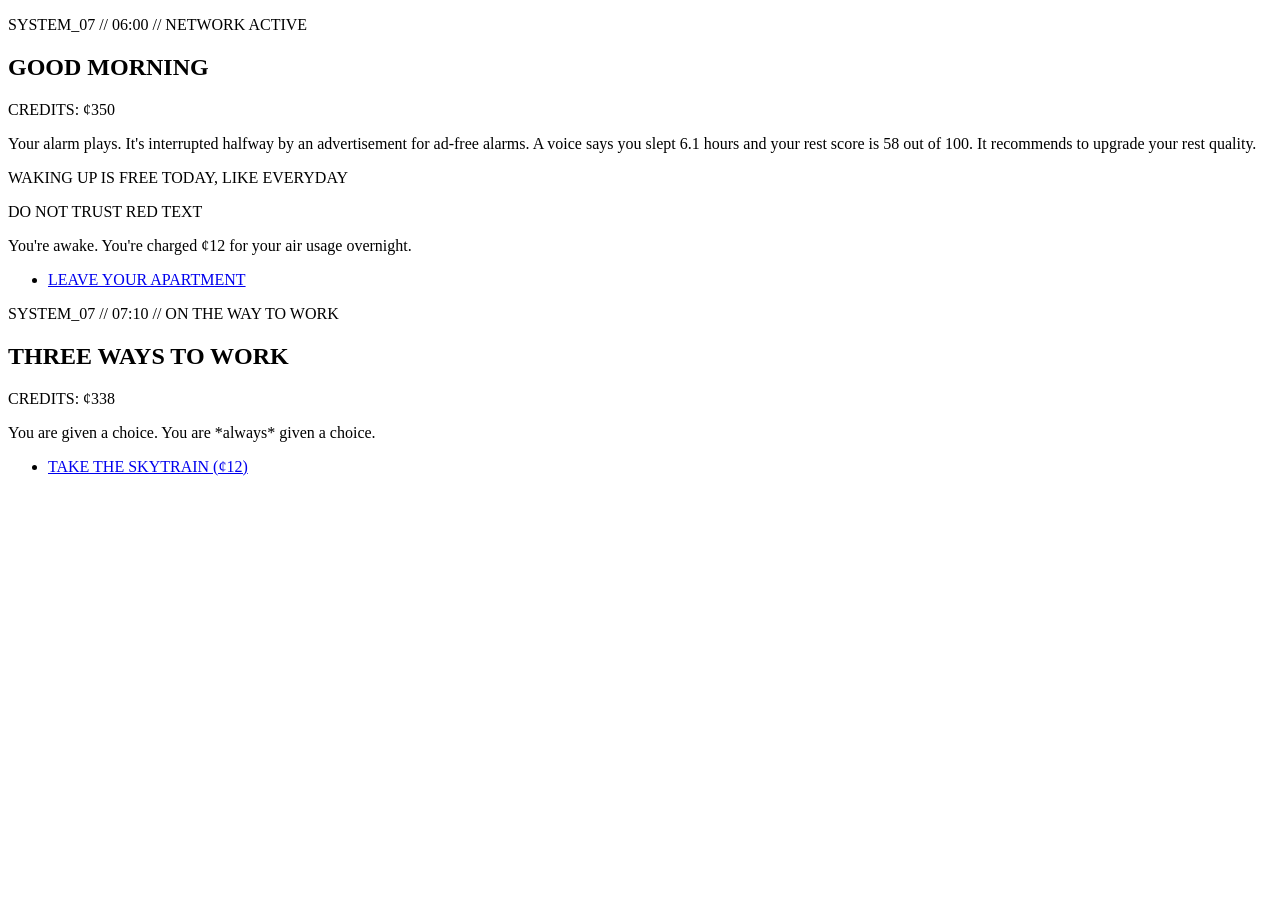
==== index.html @ 9079e986 "added ways tow ork#	modified:   index.html" ====
<!doctype html>
<html lang="en">
<head>
<meta charset="utf-8">
<meta name="viewport" content="width=device-width, initial-scale=1">

<title>SYSTEM_07</title>
<link rel="preconnect" href="https://fonts.googleapis.com">
<link rel="preconnect" href="https://fonts.gstatic.com" crossorigin>
<link href="https://fonts.googleapis.com/css2?family=Rajdhani:wght@400;500;600;700&display=swap" rel="stylesheet">
<link rel="stylesheet" href="styles.css">
</head>

<body>
	<section class="page" id="wake">
		<p class="system">SYSTEM_07 // 06:00 // NETWORK ACTIVE</p>
		<h1>GOOD MORNING</h1>
		<p class="credits">CREDITS: ¢350</p>
		<p>Your alarm plays. It's interrupted halfway by an advertisement for ad-free alarms. A voice says you slept 6.1 hours and your rest score is 58 out of 100. It recommends to upgrade your rest quality.</p>
		<p class="redheader">WAKING UP IS FREE TODAY, LIKE EVERYDAY</p>
		<p class="warning">DO NOT TRUST RED TEXT</p>
		<p>You're awake. You're charged ¢12 for your air usage overnight.</p>
		

		<ul>
			<li>
				<a href="#commute">LEAVE YOUR APARTMENT</a>
			</li>
		</ul>
	</section>

	<section class="page" id="commute">
		<p class="system">SYSTEM_07 // 07:10 // ON THE WAY TO WORK</p>
		<h1>THREE WAYS TO WORK</h1>
		<p class="credits">CREDITS: ¢338</p>
		<p>You are given a choice. You are *always* given a choice.</p>
		<ul>
			<li>
				<a href="#work">TAKE THE SKYTRAIN (¢12)</a>
			</li>
		</ul>
	
	
	
	
	
	
	
	
	
	</section>

</body>
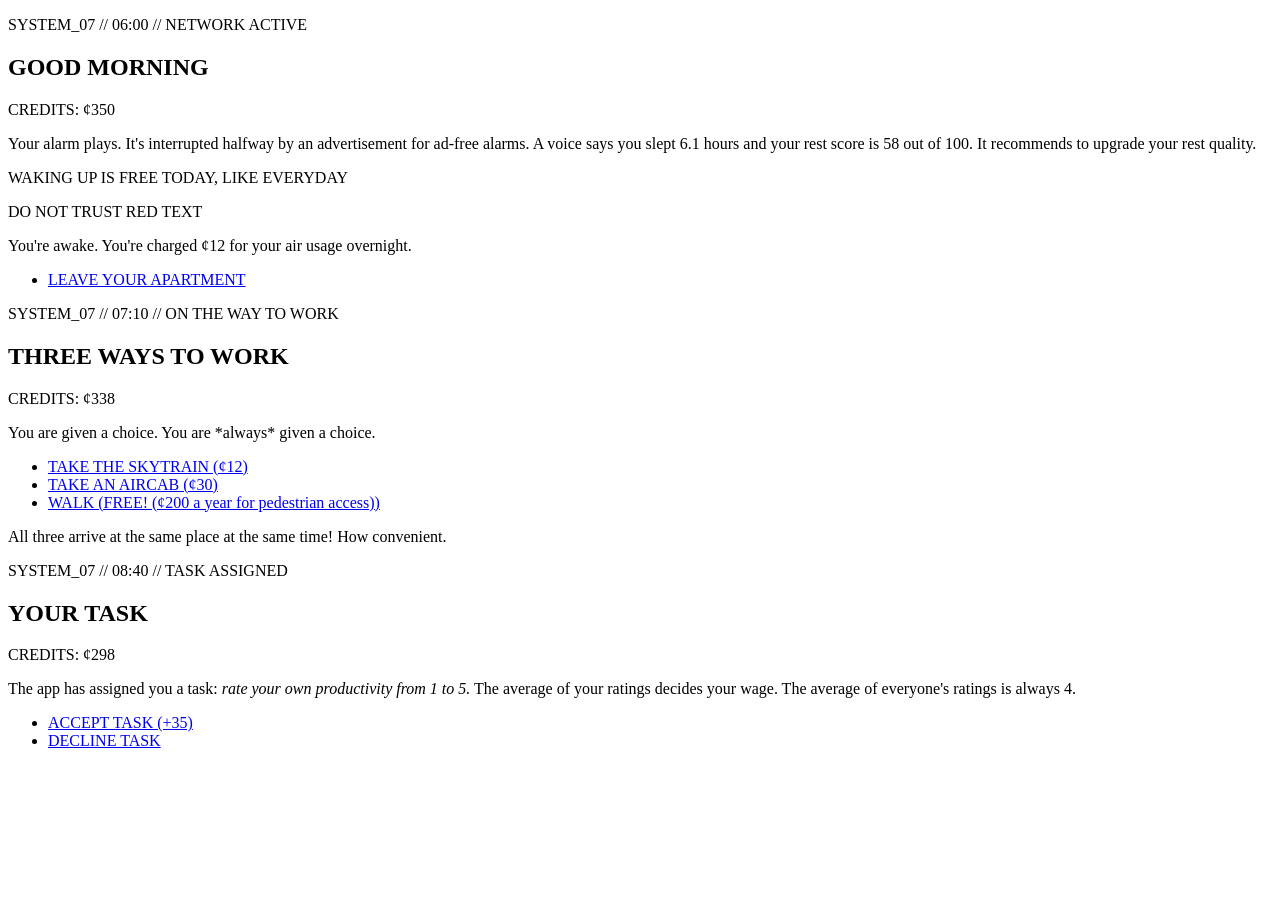
==== commit 2f62a76b: "work section" ====
--- a/index.html
+++ b/index.html
@@ -38,16 +38,35 @@
 			<li>
 				<a href="#work">TAKE THE SKYTRAIN (¢12)</a>
 			</li>
+			<li>
+				<a href="#work">TAKE AN AIRCAB (¢30)</a>
+			</li>
+			<li>
+				<a href="#work">WALK (FREE! (¢200 a year for pedestrian access))</a>
+			</li>
 		</ul>
-	
-	
-	
-	
-	
-	
-	
-	
+
+		<p>All three arrive at the same place at the same time! How convenient.</p>
 	
 	</section>
 
+
+	<section class="page" id="work">
+	<p class="system">SYSTEM_07 // 08:40 // TASK ASSIGNED</p>
+		<h1>YOUR TASK</h1>
+		<p class="credits">CREDITS: ¢298</p>
+		<p>The app has assigned you a task: <em>rate your own productivity from 1 to 5.</em> The average of your ratings decides your wage. The average of everyone's ratings is always 4.</p>		
+		<ul>
+			<li>
+				<a href="#lunch">ACCEPT TASK (+35)</a>
+			</li>
+			<li>
+				<a href="#terms">DECLINE TASK</a>
+			</li>
+		</ul>
+	</section>
+
+
+	
+
 </body>
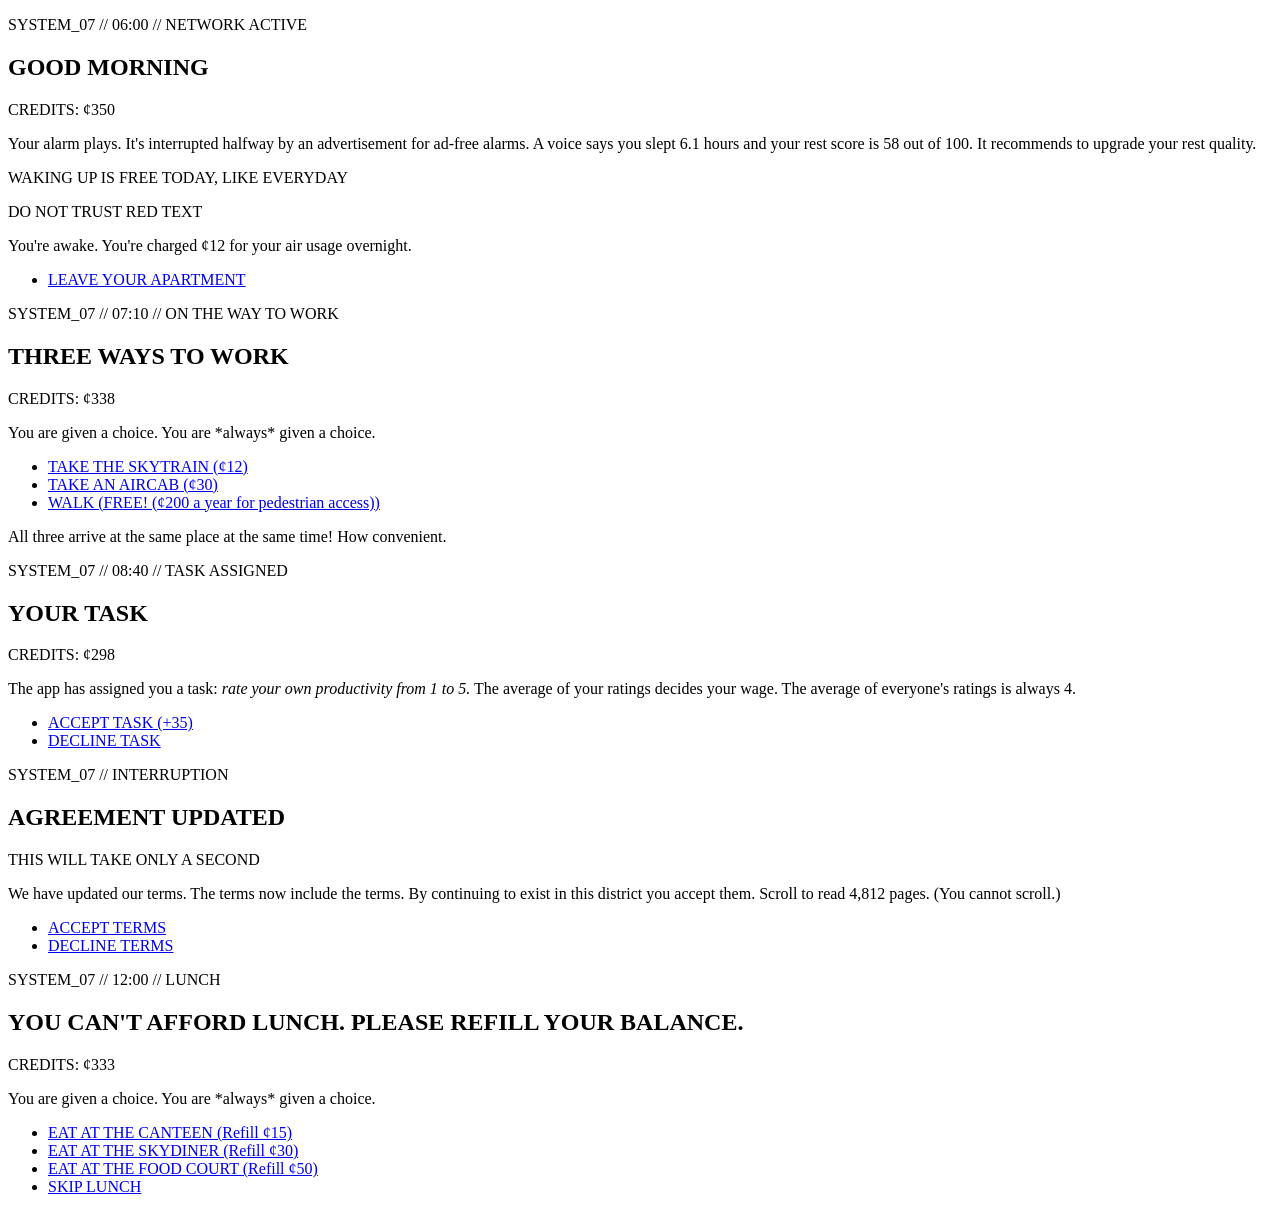
==== commit 545fa5e9: "added lunch" ====
--- a/index.html
+++ b/index.html
@@ -66,7 +66,41 @@
 		</ul>
 	</section>
 
+<section class="page" id="terms">
+	<p class="system">SYSTEM_07 // INTERRUPTION</p>
+	<h1> AGREEMENT UPDATED </h1>
+	<p class="redheader">THIS WILL TAKE ONLY A SECOND</p>
+	<p>We have updated our terms. The terms now include the terms. By continuing to exist in this district you accept them. Scroll to read 4,812 pages. (You cannot scroll.)</p>
+	<ul>
+		<li>
+			<a href="#lunch">ACCEPT TERMS</a>
+		</li>
+		<li>
+			<a href="#terms">DECLINE TERMS</a>
+		</li>
 
-	
+	</ul>
+
+</section>
+
+<section class="page" id="lunch">
+	<p class="system">SYSTEM_07 // 12:00 // LUNCH</p>
+	<h1>YOU CAN'T AFFORD LUNCH. PLEASE REFILL YOUR BALANCE.</h1>
+	<p class="credits">CREDITS: ¢333</p>
+	<p>You are given a choice. You are *always* given a choice.</p>
+	<ul>
+		<li>
+			<a href="#evening">EAT AT THE CANTEEN (Refill ¢15)</a>
+		</li>
+		<li>
+			<a href="#evening">EAT AT THE SKYDINER (Refill ¢30)</a>
+		</li>
+		<li>
+			<a href="#evening">EAT AT THE FOOD COURT (Refill ¢50)</a>
+		</li>
+		<li>
+			<a href="#evening">SKIP LUNCH</a>
+		</li>
+	</ul>
 
 </body>
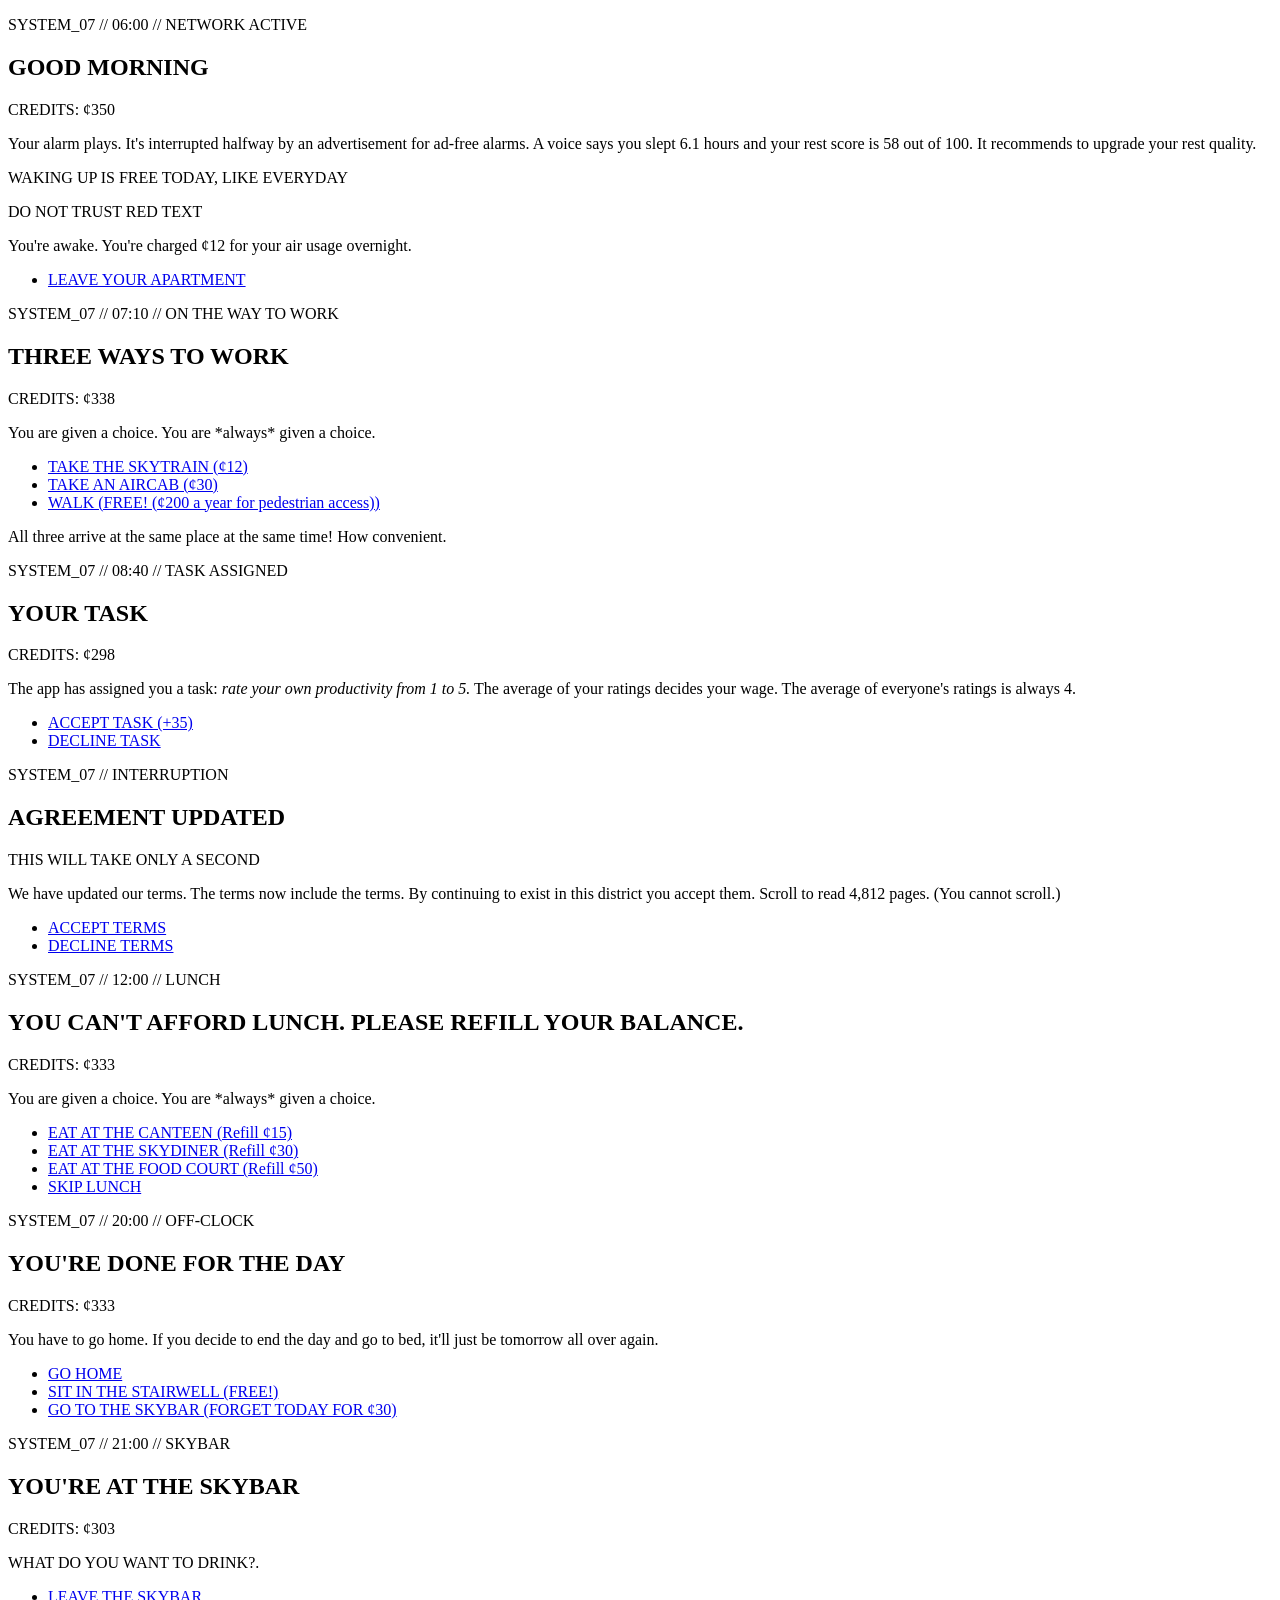
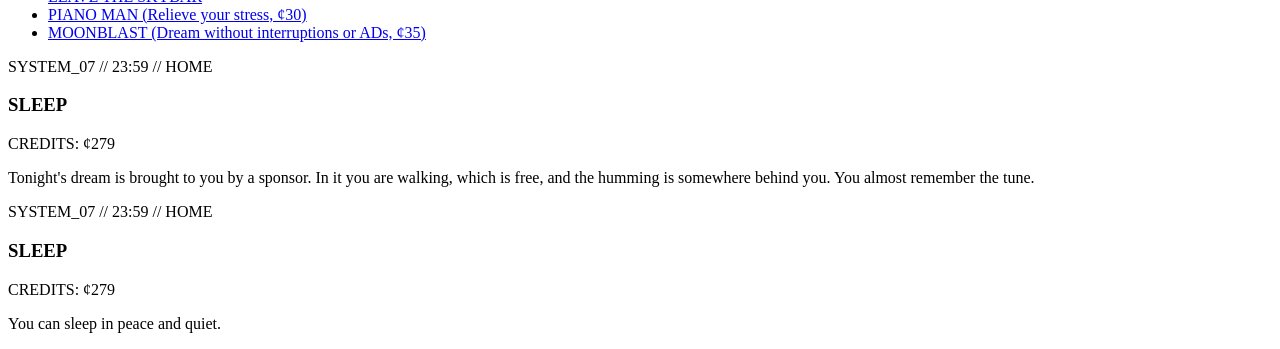
==== commit 3815d49b: "added new sections" ====
--- a/index.html
+++ b/index.html
@@ -102,5 +102,57 @@
 			<a href="#evening">SKIP LUNCH</a>
 		</li>
 	</ul>
+</section>
 
+<section class="page" id="evening">
+	<p class="system">SYSTEM_07 // 20:00 // OFF-CLOCK</p>
+	<h1>YOU'RE DONE FOR THE DAY</h1>
+	<p class="credits">CREDITS: ¢333</p>
+	<p>You have to go home. If you decide to end the day and go to bed, it'll just be tomorrow all over again.</p>
+	<ul>
+		<li>
+			<a href="#home">GO HOME</a>
+		</li>
+		<li>
+			<a href="#home">SIT IN THE STAIRWELL (FREE!)</a>
+		</li>
+		<li>
+			<a href="#bar">GO TO THE SKYBAR (FORGET TODAY FOR ¢30)</a>
+		</li>
+	</ul>
+</section>
+
+<section class="page" id="bar">
+	<p class="system">SYSTEM_07 // 21:00 // SKYBAR</p>
+	<h1>YOU'RE AT THE SKYBAR</h1>
+	<p class="credits">CREDITS: ¢303</p>
+	<p>WHAT DO YOU WANT TO DRINK?.</p>
+	<ul>
+		<li>
+			<a href="#home">LEAVE THE SKYBAR</a>
+		</li>
+		<li>
+			<a href="#home">PIANO MAN (Relieve your stress, ¢30)</a>
+		</li>
+		<li>
+			<a href="#homefree">MOONBLAST (Dream without interruptions or ADs, ¢35)</a>
+		</li>
+	</ul>
+</section>
+
+<section> 
+<section class="page" id="home">
+	<p class="system">SYSTEM_07 // 23:59 // HOME</p>
+	<h1>SLEEP</h1>
+	<p class="credits">CREDITS: ¢279</p>
+	<p>Tonight's dream is brought to you by a sponsor. In it you are walking, which is free, and the humming is somewhere behind you. You almost remember the tune.</p>
+</section>
+
+
+<section class="page" id="homefree">
+	<p class="system">SYSTEM_07 // 23:59 // HOME</p>
+	<h1>SLEEP</h1>
+	<p class="credits">CREDITS: ¢279</p>
+	<p>You can sleep in peace and quiet.</p>
+</section>
 </body>
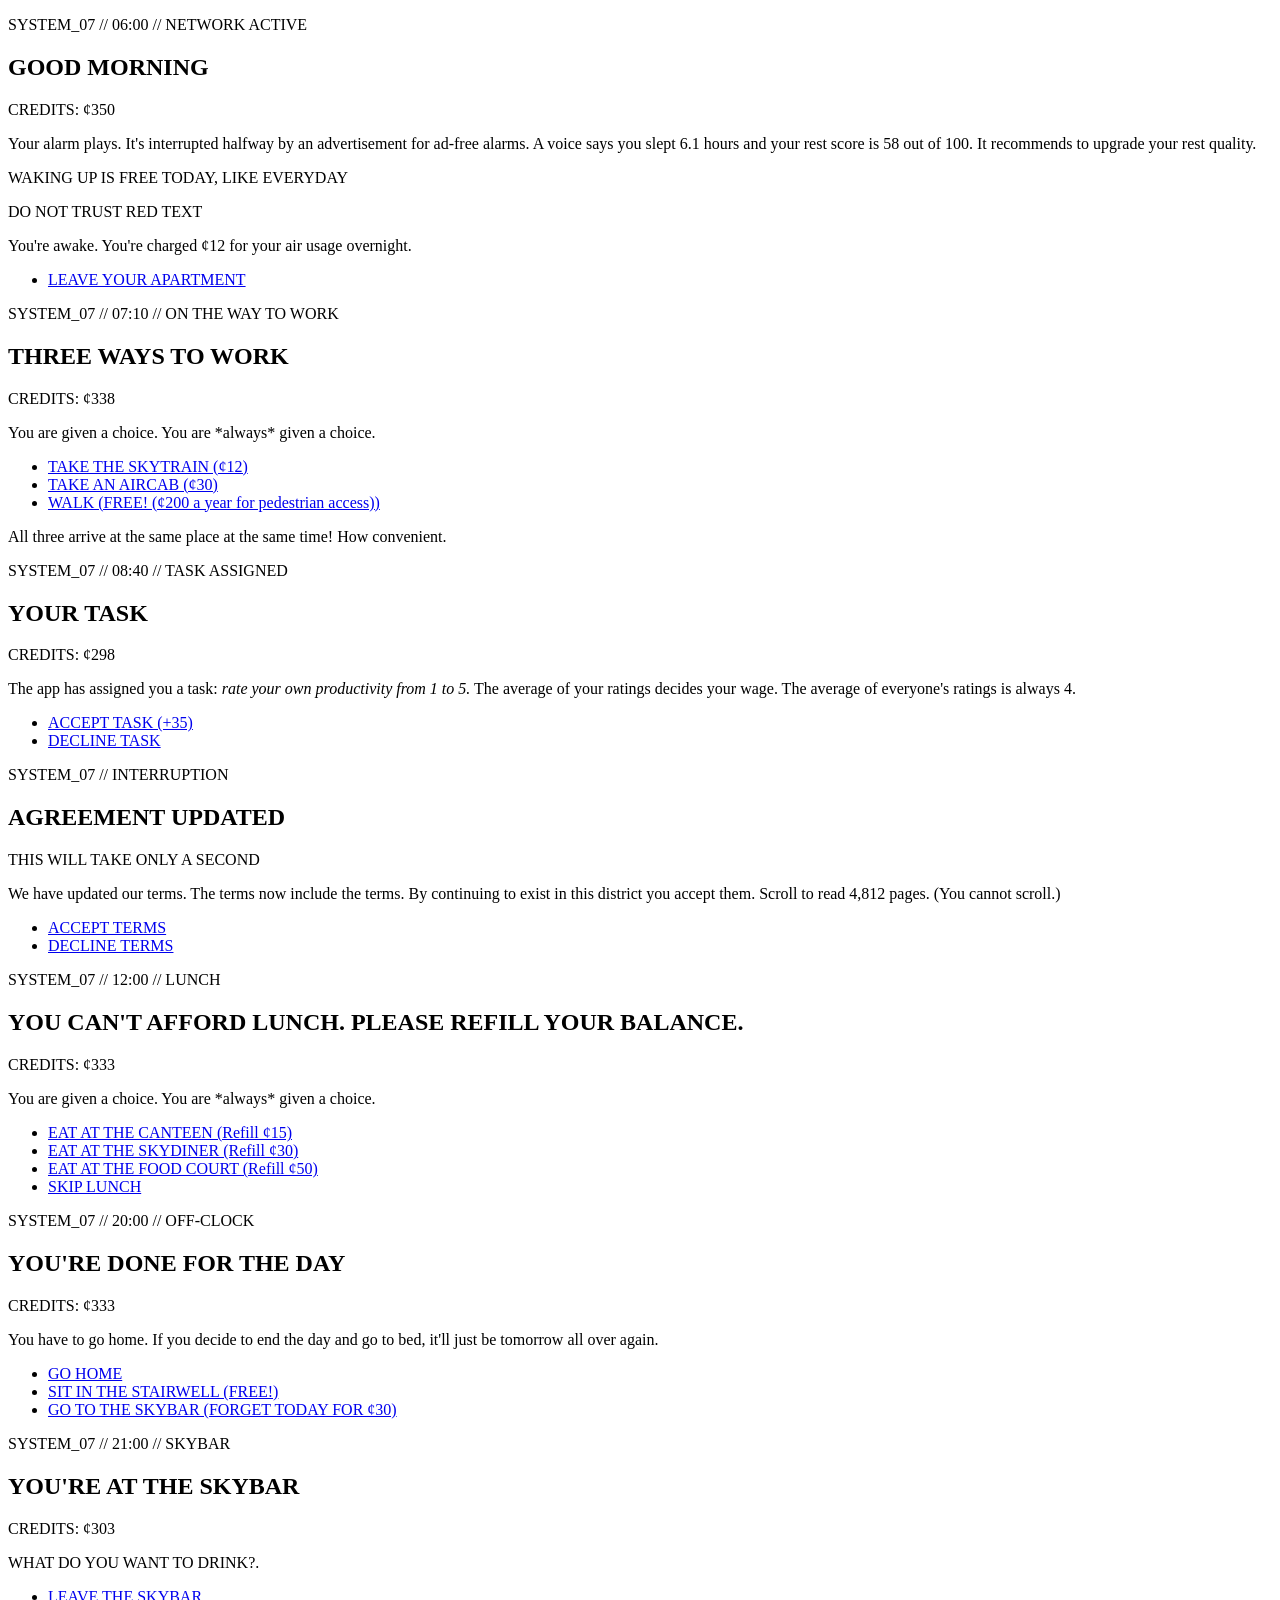
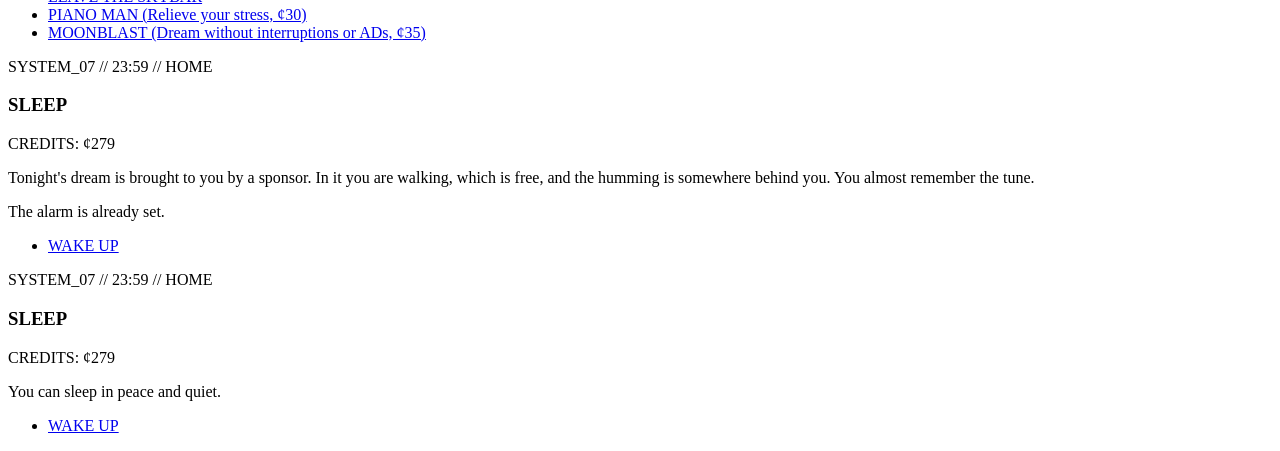
==== commit 94445065: "final section#   (use "git push" to publish your local commits)" ====
--- a/index.html
+++ b/index.html
@@ -146,6 +146,12 @@
 	<h1>SLEEP</h1>
 	<p class="credits">CREDITS: ¢279</p>
 	<p>Tonight's dream is brought to you by a sponsor. In it you are walking, which is free, and the humming is somewhere behind you. You almost remember the tune.</p>
+	<p>The alarm is already set.</p>
+	<ul>
+		<li>
+			<a href="#wake">WAKE UP</a>
+		</li>
+	</ul>
 </section>
 
 
@@ -154,5 +160,11 @@
 	<h1>SLEEP</h1>
 	<p class="credits">CREDITS: ¢279</p>
 	<p>You can sleep in peace and quiet.</p>
+	<ul>
+		<li>
+			<a href="#wake">WAKE UP</a>
+		</li>
+	</ul>
 </section>
-</body>+</body>
+</html>
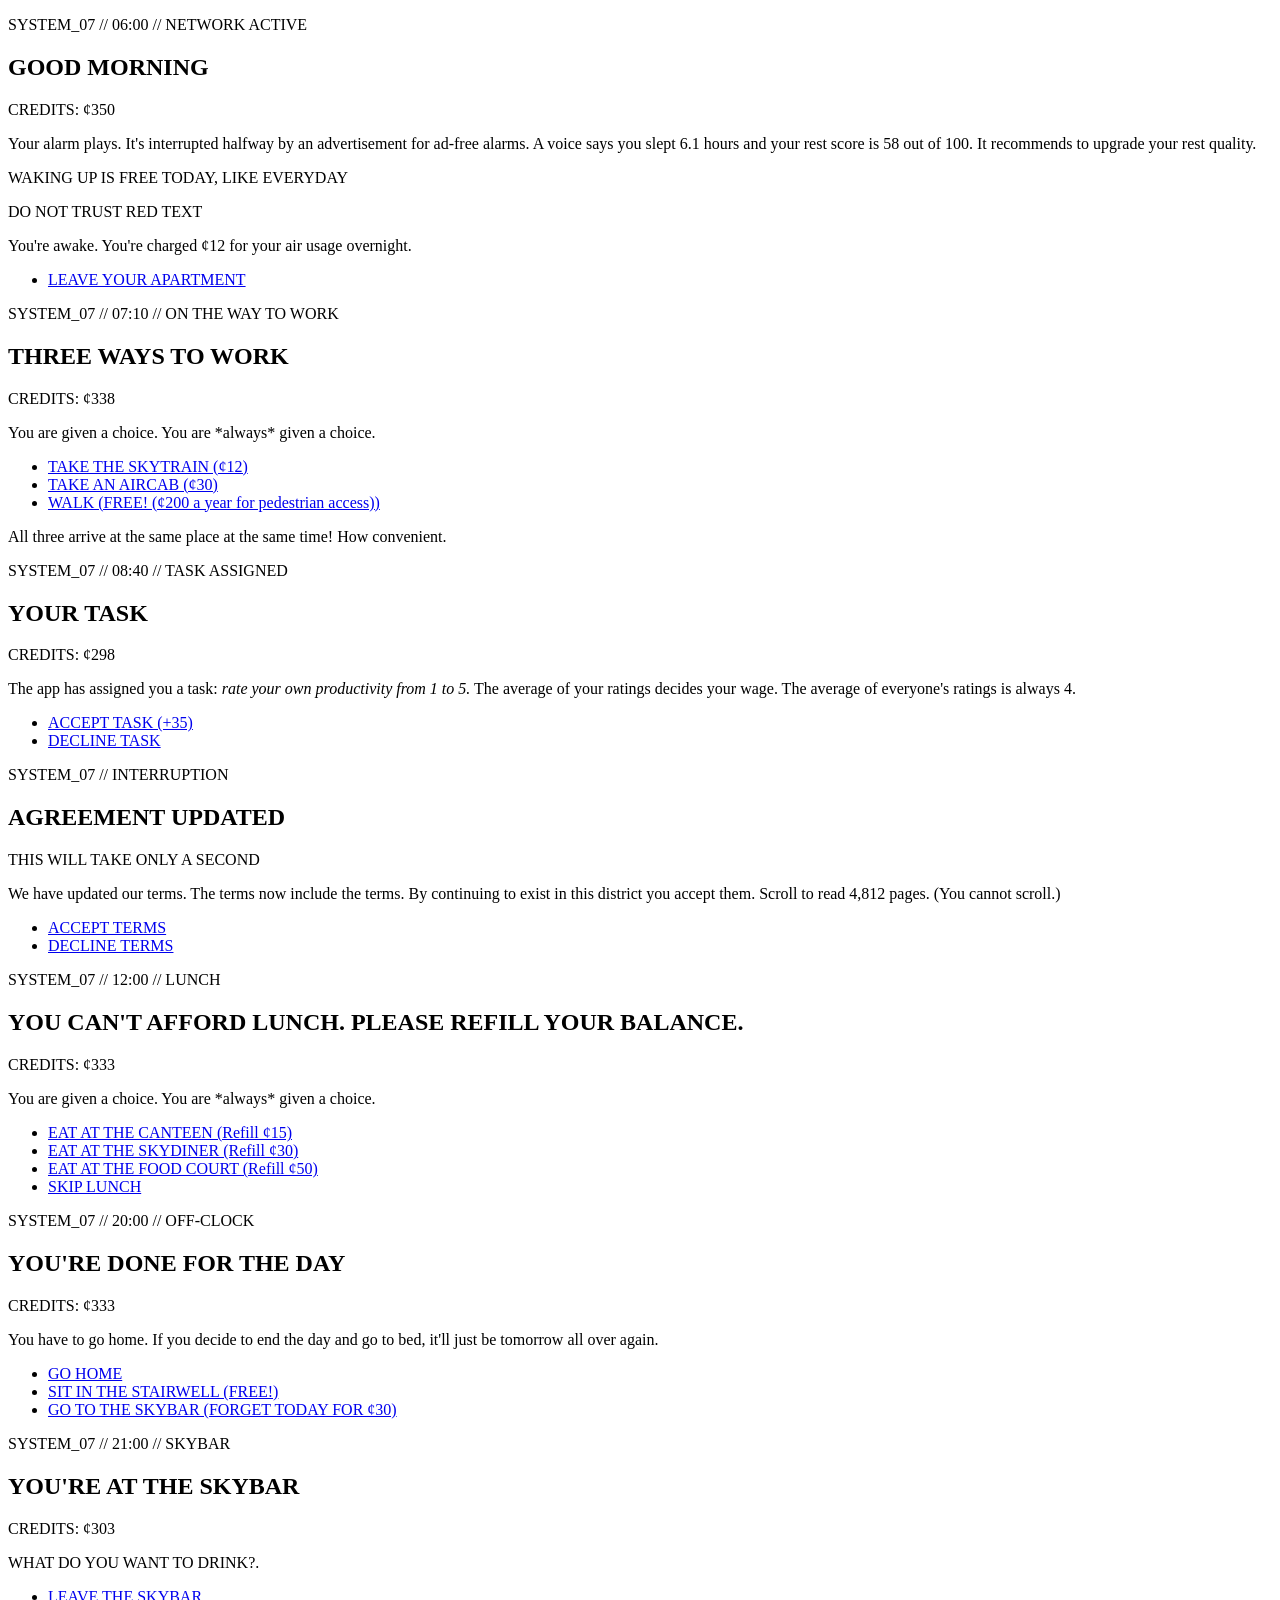
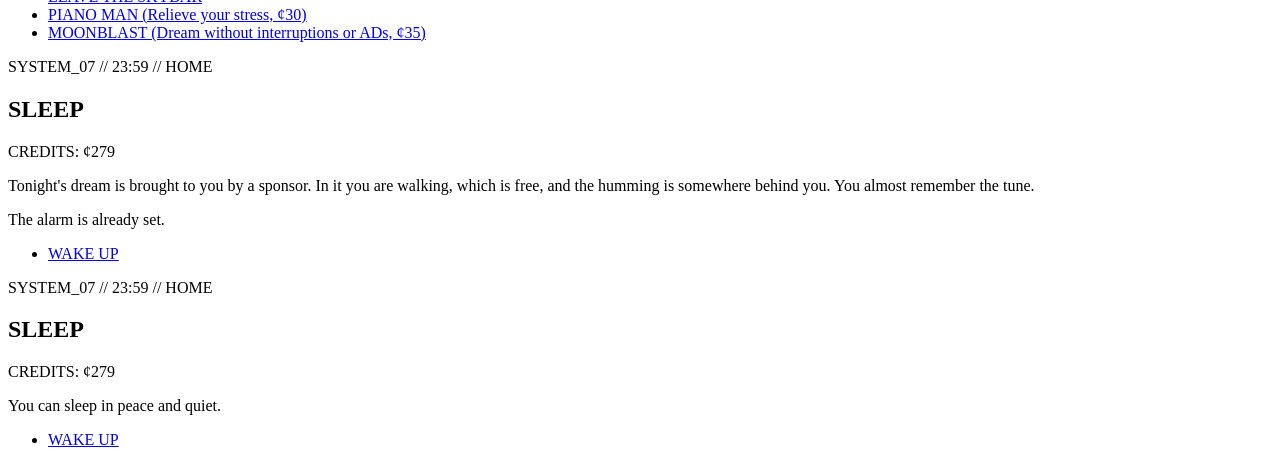
==== commit b198847c: "oops my tab names were wrong" ====
--- a/index.html
+++ b/index.html
@@ -140,7 +140,6 @@
 	</ul>
 </section>
 
-<section> 
 <section class="page" id="home">
 	<p class="system">SYSTEM_07 // 23:59 // HOME</p>
 	<h1>SLEEP</h1>
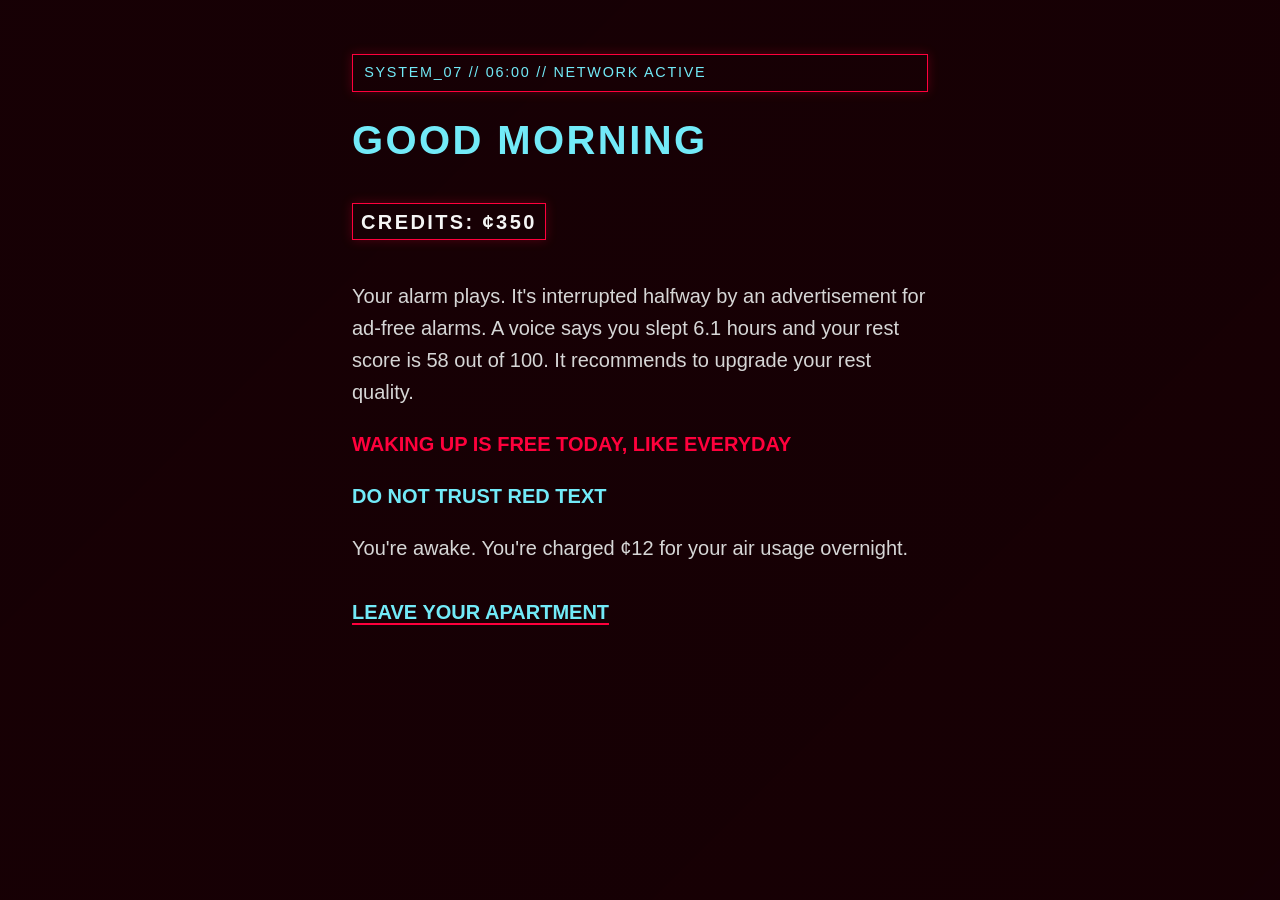
==== commit 21aba9ad: "colors" ====
--- a/index.html
+++ b/index.html
@@ -8,7 +8,7 @@
 <link rel="preconnect" href="https://fonts.googleapis.com">
 <link rel="preconnect" href="https://fonts.gstatic.com" crossorigin>
 <link href="https://fonts.googleapis.com/css2?family=Rajdhani:wght@400;500;600;700&display=swap" rel="stylesheet">
-<link rel="stylesheet" href="styles.css">
+<link rel="stylesheet" href="assets/css/styles.css">
 </head>
 
 <body>
--- a/assets/css/styles.css
+++ b/assets/css/styles.css
@@ -0,0 +1,172 @@
+.page {
+    display: none;
+}
+
+.page:target {
+    display: block;
+}
+
+body:not(:has(.page:target)) #wake {
+    display: block;
+}
+
+html {
+    background: #170005;
+}
+
+h1 {
+    font-family: 'Rajdhani', sans-serif;
+    font-weight: 700;
+    font-size: 2.5rem;
+    line-height: 1.2;
+}
+
+html {
+    background: #170005;
+}
+
+body {
+    font-family: 'Rajdhani', sans-serif;
+    font-weight: 500;
+    background: transparent;
+    color: #d6d6d6;
+    max-width: 36rem;
+    margin: 0 auto;
+    padding: 6vh 1.25rem 15vh;
+    font-size: 1.25rem;
+    line-height: 1.6;
+}
+
+h1 {
+    font-family: 'Rajdhani', sans-serif;
+    font-weight: 700;
+    font-size: 2.5rem;
+    margin: 0 0 1.2rem;
+    letter-spacing: 0.06em;
+    color: #72eaf8;
+}
+
+.system {
+    color: #72eaf8;
+    font-size: .9rem;
+    letter-spacing: 0.12em;
+    padding: .4rem .7rem;
+    margin : 0 0 1.5rem;
+    border: 1px solid #ff003c;
+    box-shadow: 0 0 10px 0 #ff003c40;
+
+}
+
+.credits {
+    color: #f5f5f5;
+    border: 1px solid#ff003c;
+    box-shadow: 0 0 10px 0 #ff003c40;
+    display: inline-block;
+    padding: .1rem .5rem;
+    font-weight: 700;
+    letter-spacing: 0.12em;
+}
+
+.warning {
+    color: #72eaf8;
+    font-weight: 700;
+}
+
+.redheader {
+    color: #ff003c;
+    font-weight: 700;
+}
+
+.human {
+    color: #f5f5f5;
+    font-style: italic;
+}
+
+a {
+    color: #72eaf8;
+    text-decoration: none;
+    font-weight: 700;
+    border-bottom: 2px solid #ff003c
+}
+
+a:hover {
+    color: #f5f5f5;
+    box-shadow: 0 0 10px 0 #ff003c40;
+
+}
+
+a:visited {
+    color: yellow;
+    border-color: #5a1a2a;
+
+}
+
+ul {
+    list-style: none;
+    padding: 0;
+    margin-top: 2rem;
+
+}
+
+li {
+    margin: .9rem 0;
+}
+
+
+#wake {
+    --gif: url('https://media.giphy.com/media/v1.Y2lkPTc5MGI3NjExdW5jZ2Nxc2docnBrYTh6bjM1MXF5emN1azU1aXl0M2U1NDhreW5nbCZlcD12MV9pbnRlcm5hbF9naWZfYnlfaWQmY3Q9Zw/ZkUMyzW7Q7quI/giphy.gif');
+}
+
+#commute {
+    --gif: url('https://i.pinimg.com/originals/ca/b2/46/cab2463eccff08174ce7fe410b71da26.gif');
+}
+
+#work {
+    --gif: url('https://i.pinimg.com/originals/38/3e/0e/383e0edf60a2ae892a686b18acdcb148.gif');
+}
+
+#terms {
+    --gif: url('https://i.pinimg.com/originals/de/14/fe/de14fe3a0837dd198411c12b16d3278e.gif');
+}
+
+#lunch {
+    --gif: url('https://media.giphy.com/media/v1.Y2lkPTc5MGI3NjExdW5jZ2Nxc2docnBrYTh6bjM1MXF5emN1azU1aXl0M2U1NDhreW5nbCZlcD12MV9pbnRlcm5hbF9naWZfYnlfaWQmY3Q9Zw/ZkUMyzW7Q7quI/giphy.gif');
+}
+
+#evening {
+    --gif: url('https://i.pinimg.com/originals/ca/b2/46/cab2463eccff08174ce7fe410b71da26.gif');
+}
+
+#bar {
+    --gif: url('https://i.pinimg.com/originals/ca/b2/46/cab2463eccff08174ce7fe410b71da26.gif');
+}
+
+#home {
+    --gif: url('https://i.pinimg.com/originals/de/14/fe/de14fe3a0837dd198411c12b16d3278e.gif');
+}
+
+#homefree {
+    --gif: url('https://i.pinimg.com/originals/de/14/fe/de14fe3a0837dd198411c12b16d3278e.gif');
+}
+
+.page::before {
+    content: "";
+    position: fixed;
+    inset: 0;
+    z-index: -1;
+    background-image: linear-gradient(135deg, #170005e6, #170005cc), var(--gif);
+    background-size: cover;
+    background-position: center;
+    pointer-events: none;
+}
+
+@media (max-width: 600px) {
+    body {
+        font-size: 1.15rem;
+    }
+
+    h1 {
+        font-size: 1.8rem;
+    }
+}
+
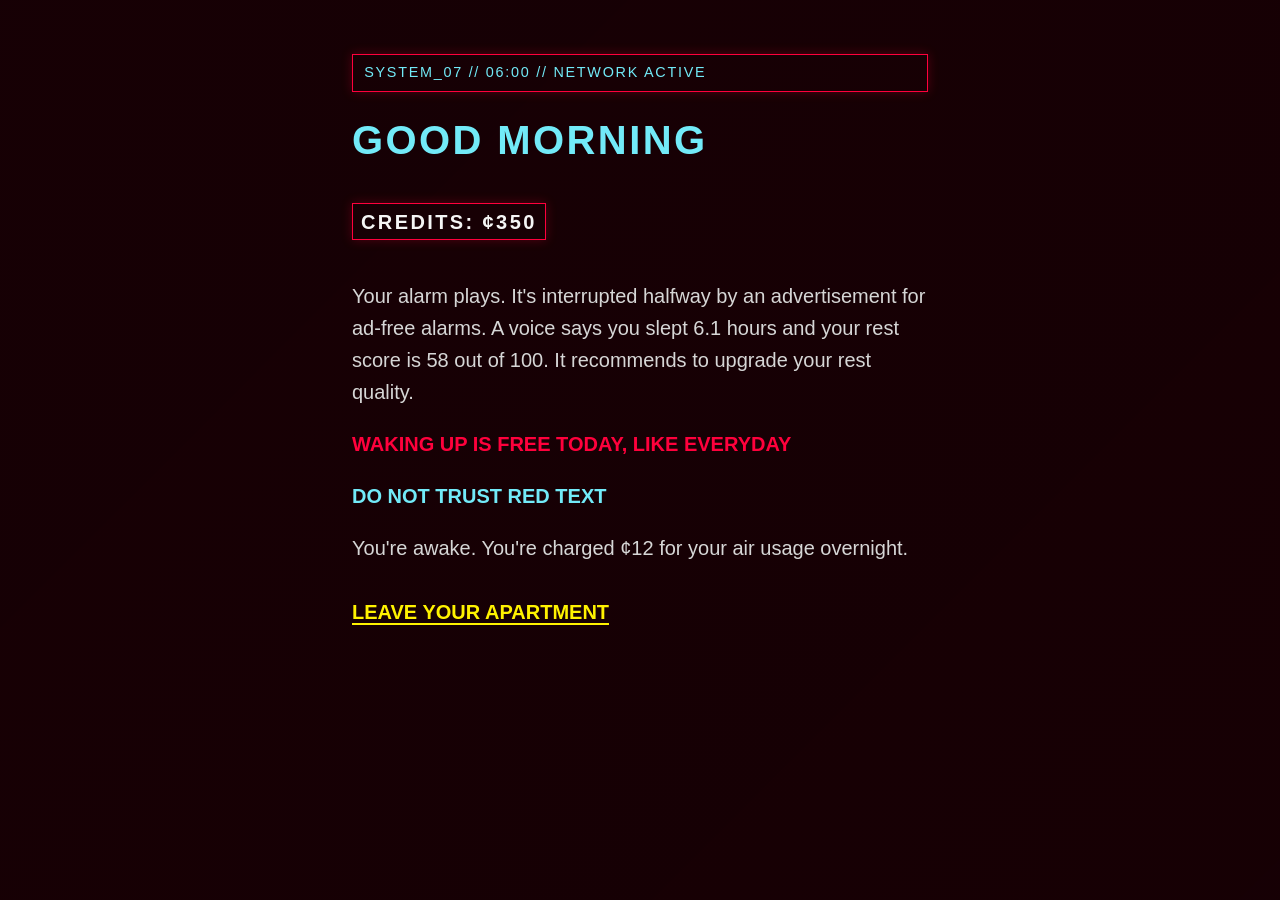
==== commit a319f6ce: "styles fix?" ====
--- a/index.html
+++ b/index.html
@@ -8,7 +8,7 @@
 <link rel="preconnect" href="https://fonts.googleapis.com">
 <link rel="preconnect" href="https://fonts.gstatic.com" crossorigin>
 <link href="https://fonts.googleapis.com/css2?family=Rajdhani:wght@400;500;600;700&display=swap" rel="stylesheet">
-<link rel="stylesheet" href="assets/css/styles.css">
+<link rel="stylesheet" href="./assets/css/styles.css">
 </head>
 
 <body>
--- a/assets/css/styles.css
+++ b/assets/css/styles.css
@@ -83,22 +83,20 @@
 }
 
 a {
-    color: #72eaf8;
+    color: #fff200;
     text-decoration: none;
     font-weight: 700;
-    border-bottom: 2px solid #ff003c
+    border-bottom: 2px solid #fff200;
 }
 
 a:hover {
-    color: #f5f5f5;
-    box-shadow: 0 0 10px 0 #ff003c40;
-
+    color: #ffffff;
+    box-shadow: 0 0 10px 0 #fff20080;
 }
 
 a:visited {
-    color: yellow;
-    border-color: #5a1a2a;
-
+    color: #yellow;
+    border-color: #ff003c;
 }
 
 ul {
